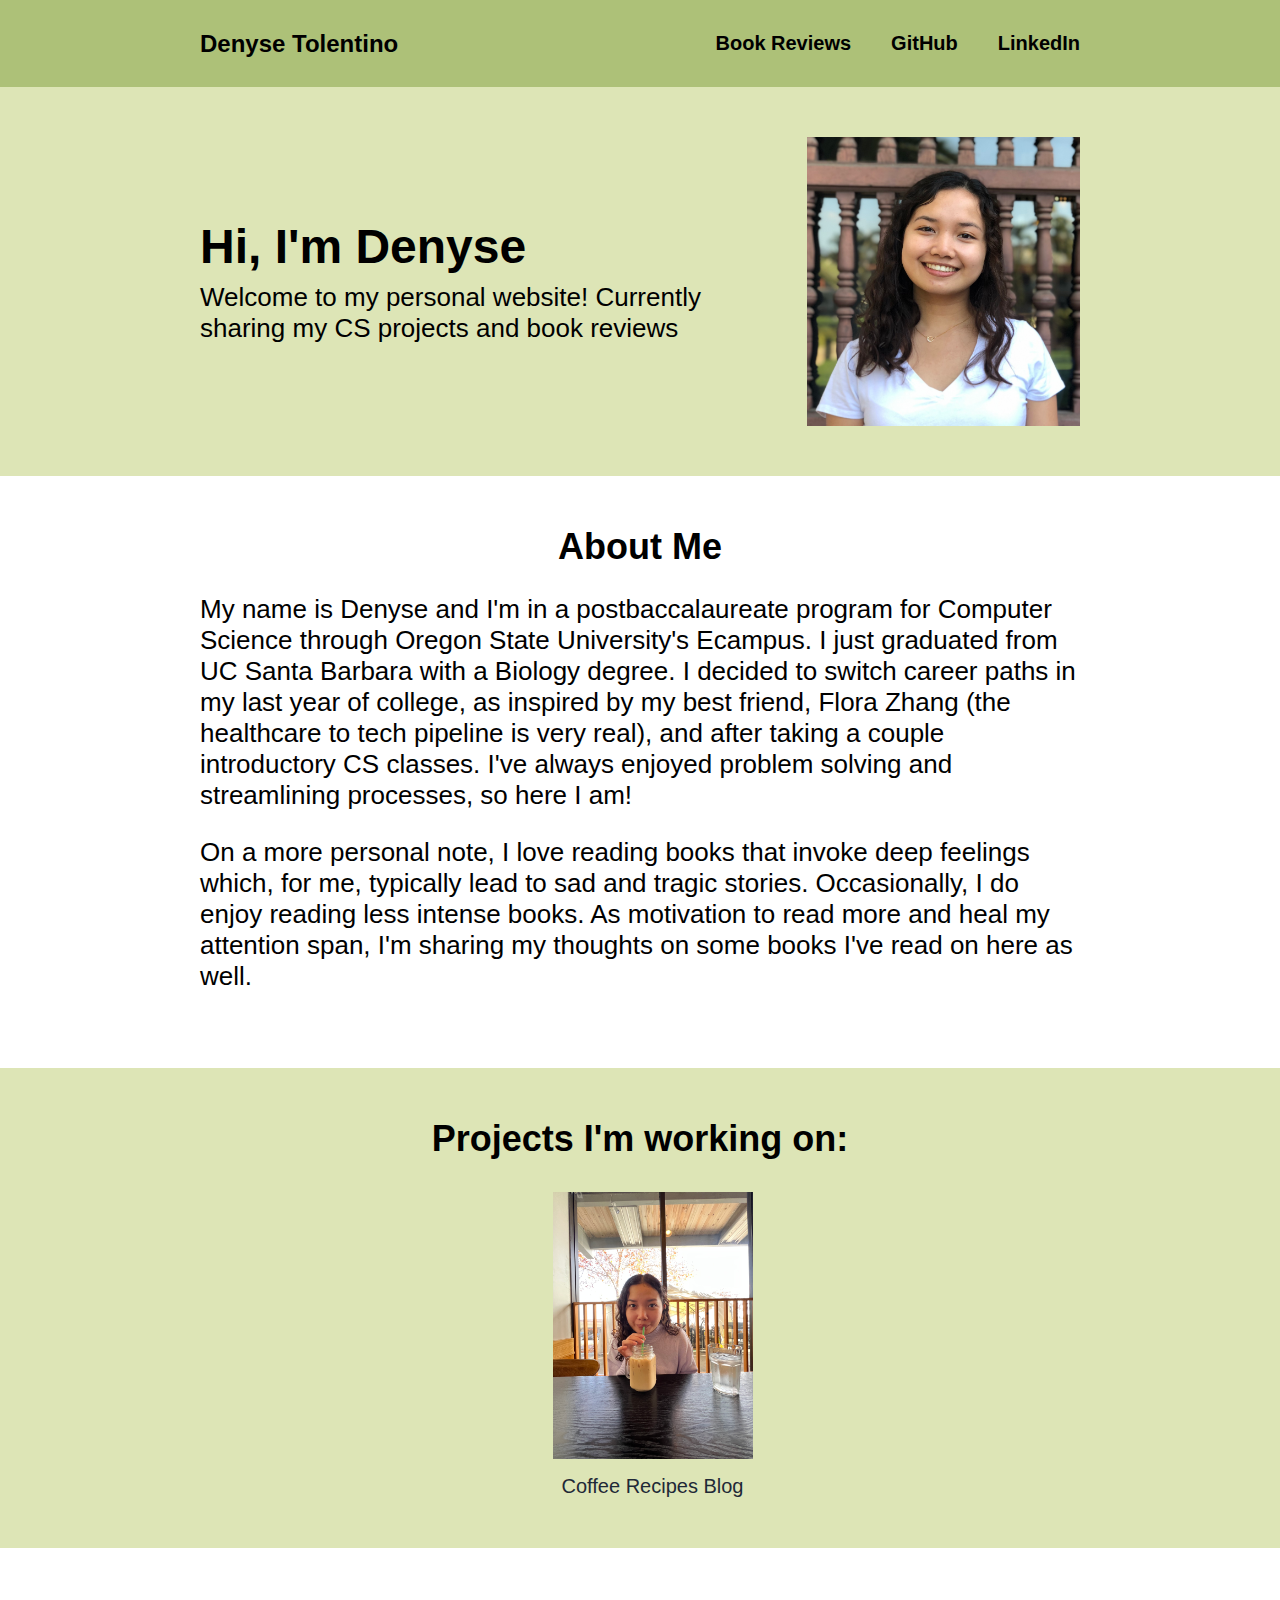
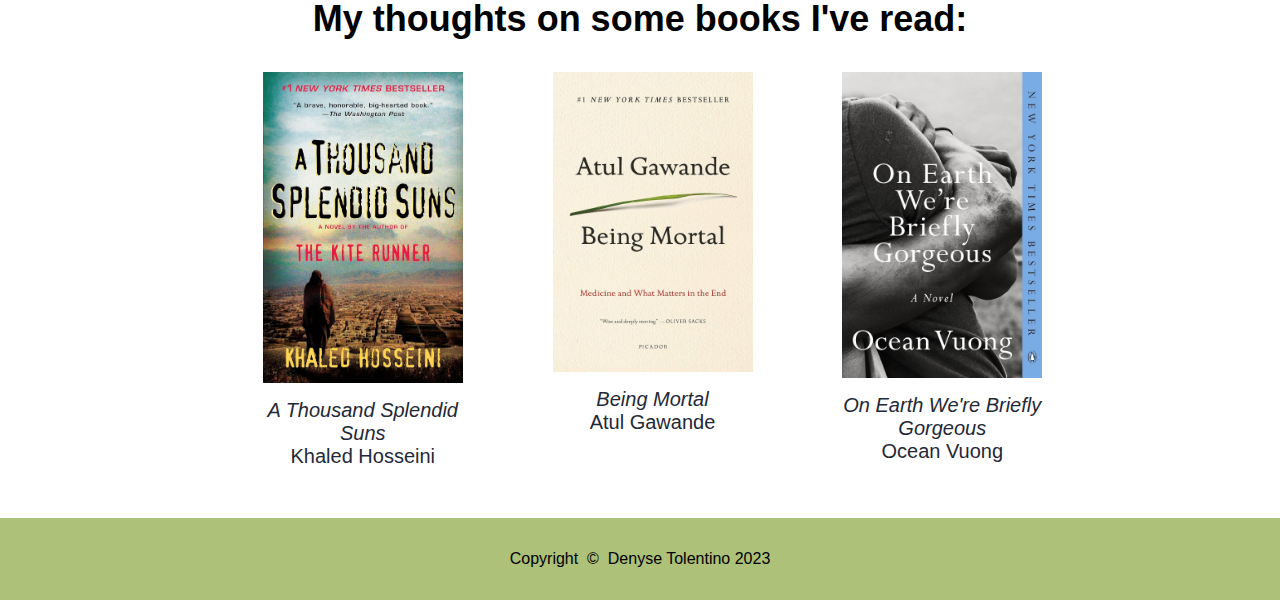
==== index.html @ 4a33d4dd "Build personal website for projects and blogs" ====
<!DOCTYPE html>
<html lang="en">
<head>
    <meta charset="UTF-8">
    <meta name="viewport" content="width=device-width, initial-scale=1.0">
    <link rel="stylesheet" type="text/css" href="css/style.css">
    <title>Denyse Tolentino</title>
</head>

<body>
    
    <div class="header">
        <div><a class="logo" href="#">Denyse Tolentino</a></div>
        <ul>
            <li><a class="headlinks" href="reviews/books.html">Book Reviews</a></li>
            <li><a class="headlinks" href="https://github.com/dentolcs" target="_blank">GitHub</a></li>
            <li><a class="headlinks" href="https://www.linkedin.com/in/denyse-tolentino" target="_blank">LinkedIn</a></li>
        </ul>
    </div>


    <div class="main">
        <div class="left">
            <div class="title">Hi, I'm Denyse</div>
            <div class="subtitle">Welcome to my personal website! Currently sharing 
                                    my CS projects and book reviews
            </div>
        </div>
        <img class=headshot src="./img/denyse.jpg" alt="Opened book on tree root with red and orange leaves">
    </div>

    <div class="about">
        <div class="container">
            <div class="name">About Me</div>
            <div class="text"> 
                <p>My name is Denyse and I'm in a postbaccalaureate program for Computer Science through 
                Oregon State University's Ecampus. I just graduated from UC Santa Barbara with a Biology degree. I 
                decided to switch career paths in my last year of college, as inspired by my best friend, Flora Zhang
                (the healthcare to tech pipeline is very real), and after taking a couple introductory CS classes. 
                I've always enjoyed problem solving and streamlining processes, so here I am!
                </p>
                
                <p>On a more personal note, I love reading books that invoke deep feelings which, for me, typically lead 
                to sad and tragic stories. Occasionally, I do enjoy reading less intense books. As motivation to read 
                more and heal my attention span, I'm sharing my thoughts on some books I've read on here as well.
                </p>              
            </div>
        </div>
    </div>

    <div class="projects">
        <div class="name">Projects I'm working on:</div>
            <a href="https://dentolcs.github.io/odin-recipes/" target="_blank">
            <div class="hold">
            <img class="covers" src="./img/coffee.jpeg" alt="Denyse drinking coffee">
            <div class="caption">Coffee Recipes Blog</div>
            </div>
            </a>
        </div>
    </div>

    <div class="books">
        <div class="name">My thoughts on some books I've read:</div>

        <div class="bookposts">
            <a href="./reviews/books.html#a-thousand-splendid-suns"><div class="hold">
            <img class="covers" src="./img/Hosseini.jpg" alt="Book cover of A Thousand Splendid Suns by Khaled Hosseini">
            <div class="caption"> <em>A Thousand Splendid Suns</em> <br> Khaled Hosseini</div>
            </div>
            </a>

            <a href="./reviews/books.html#being-mortal">
            <div class="hold">
            <img class="covers" src="./img/Gawande.jpg" alt="Book cover of Being Mortal by Atul Gawande">
            <div class="caption"> <em>Being Mortal</em> <br> Atul Gawande</div>
            </div>
            </a>

            <a href="./reviews/books.html#on-earth-were-briefly-gorgeous">
            <div class="hold">
            <img class="covers" src="./img/Vuong.jpg" alt="Book cover of On Earth We're Briefly Gorgeous by Ocean Vuong">
            <div class="caption"> <em>On Earth We're Briefly Gorgeous</em><br> Ocean Vuong</div>
            </div>
            </a>
        </div>
    </div>

    <div class="footer">
        Copyright &nbsp;<span> &copy </span>&nbsp; Denyse Tolentino 2023
    </div>


</body>
</html>
---- css/style.css ----
body {
    display: flex;
    flex-direction: column;
    margin: 0;
    min-height: 100vh;
    font-family: sans-serif;
}

.header{
    background-color: #adc178;
    display: flex;
    justify-content: space-between;
    align-items: center;
    padding: 16px 200px;
    /* border-bottom: solid;
    border-bottom-color: #000000; */
}

.logo{
    font-size: 24px;
    font-weight: 700;
    color: black;
}

ul {
    list-style-type: none;
    display: flex;
    gap: 40px;
}

a {
    text-decoration: none;
    
}

.headlinks{
    color: #000000;
    font-size: 20px;
    font-weight: bold;
}

.main {
    background-color: #dde5b6;
    display: flex;
    justify-content: center;
    align-items: center;
    padding: 50px 200px;
    gap: 60px;
    flex: 1;
}

.left {
    display: flex;
    flex-direction: column;
    flex: 2;
    gap: 8px;
}

.title {
    font-size: 48px;
    font-weight: 900;
    color: #000000;
}

.subtitle {
    font-size: 26px;
    font-weight: lighter;
    color: #000000;
}


.rectangle {
    width: 400px;
    height:200px;
    flex: 2;
    color: #000000;
    display: flex;
    justify-content: center;
    align-items: center;
}

.headshot {
    display: flex;
    width: 50px;
    height:auto;
    flex: 1
}

.about {
    display: flex;
    justify-content: center;
    padding: 50px 200px;
    gap: 32px;
    flex: 1;
}

.container {
    display: flex;
    flex-direction: column;
    /* width: 800px; */
}

.text {
    font-size: 26px;
    font-weight: lighter;
    color: #000000;

}

.projects {
    background-color: #dde5b6;
    display: flex;
    flex-direction: column;
    justify-content: center;
    align-items: center;
    padding: 50px 200px;
    gap: 32px;
    flex: 1;
}

.books {
    display: flex;
    flex-direction: column;
    padding: 50px 200px;
    gap: 32px;
    flex: 1;
}

.bookposts {
    display: flex;
    justify-content: space-evenly;
    gap: 52px;
    flex-wrap: wrap;
}

.covers {
    width: 200px;
    height: auto;
}
.name {
    font-size: 36px;
    font-weight: 900;
    color: #000000;
    text-align: center;
}

.content {
    display: flex;
    justify-content: center;
    gap: 52px;
    flex-wrap: wrap;
}


.hold{
    display: flex;
    flex-direction: column;
    width: 175px;
    gap: 16px
    
}

.caption {
    text-align: center;
    width: 200px;
    font-size: 20px;
    font-weight: lighter;
    color: #1F2937;
}



.footer {
    background-color: #adc178;
    color: #000000;
    display: flex;
    justify-content: center;
    align-items: center;
    padding: 32px;
}
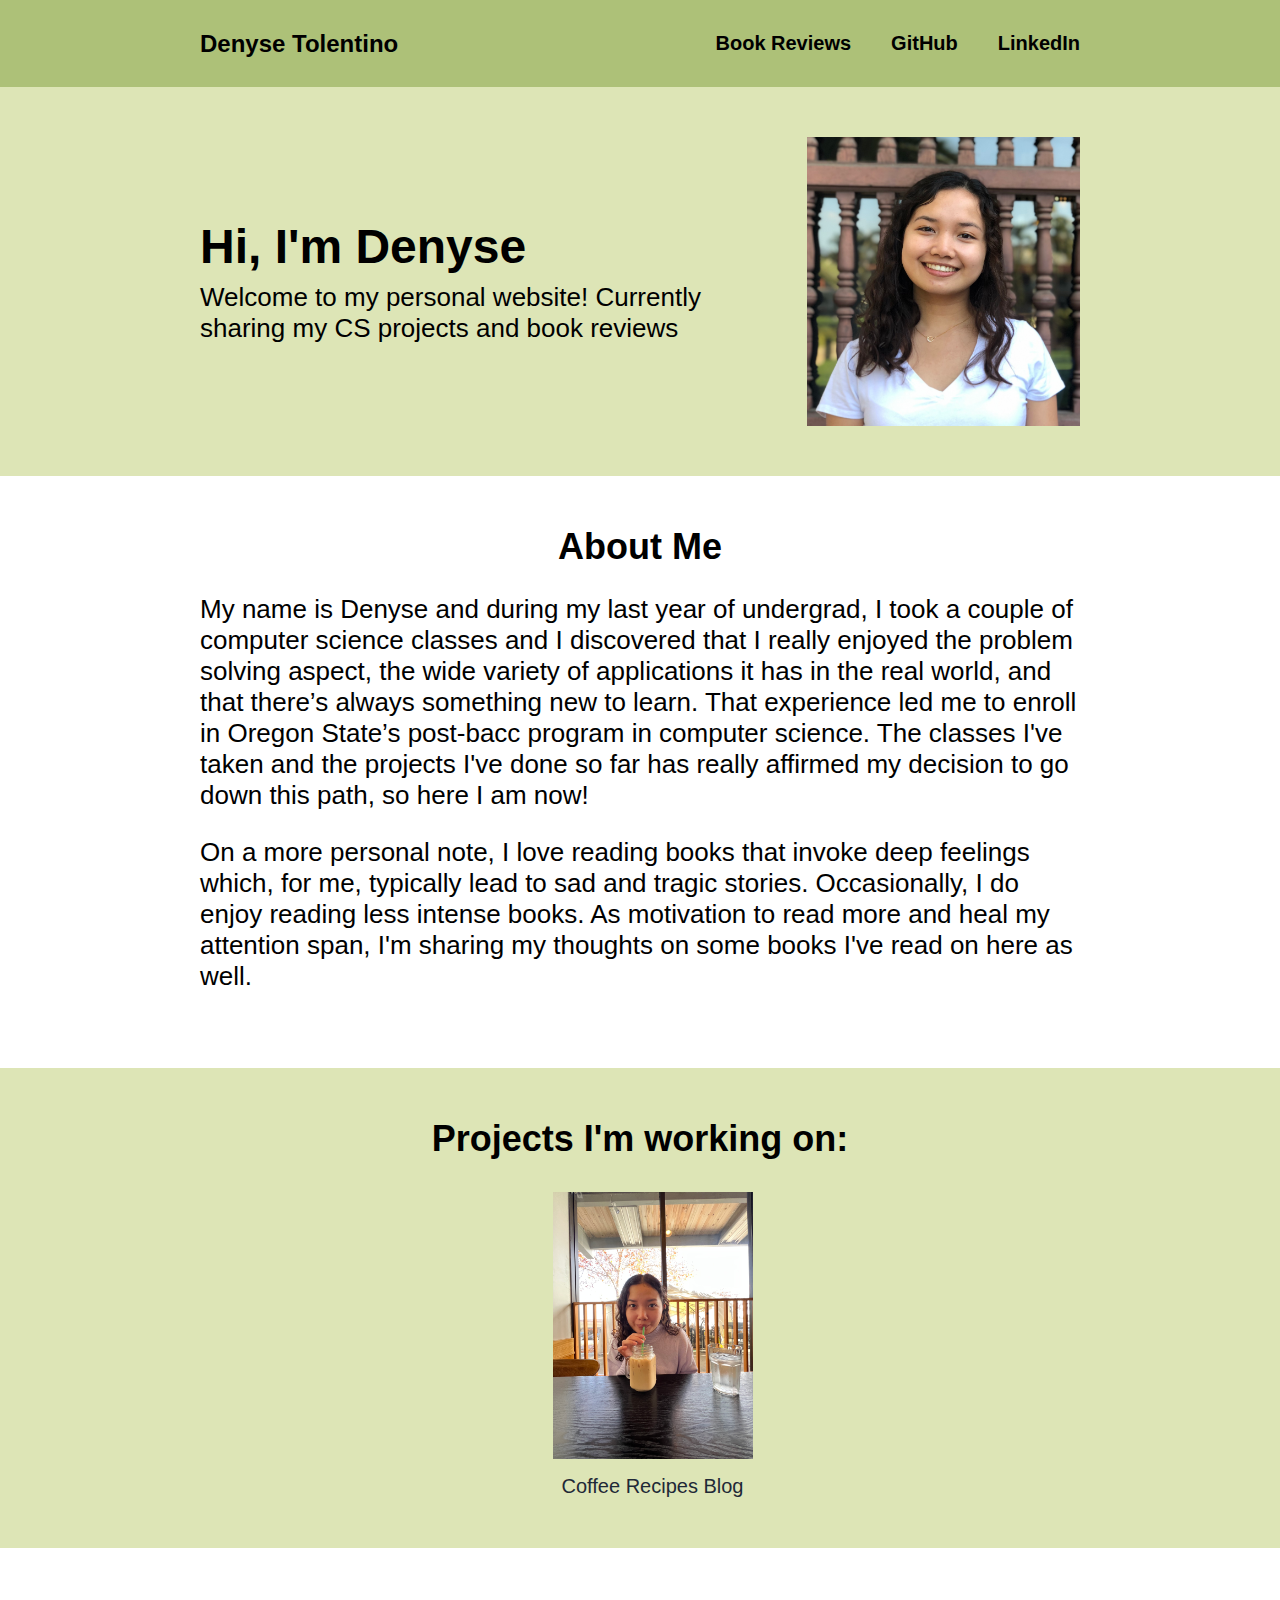
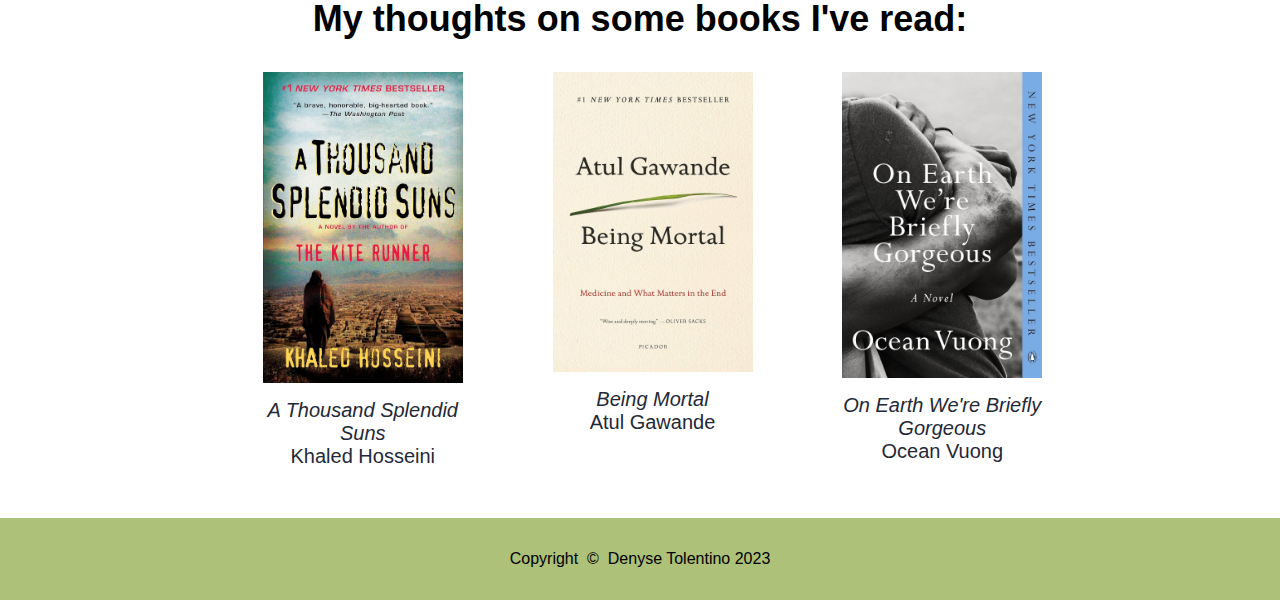
==== commit 151179bc: "Update 'About Me' section" ====
--- a/index.html
+++ b/index.html
@@ -33,11 +33,11 @@
         <div class="container">
             <div class="name">About Me</div>
             <div class="text"> 
-                <p>My name is Denyse and I'm in a postbaccalaureate program for Computer Science through 
-                Oregon State University's Ecampus. I just graduated from UC Santa Barbara with a Biology degree. I 
-                decided to switch career paths in my last year of college, as inspired by my best friend, Flora Zhang
-                (the healthcare to tech pipeline is very real), and after taking a couple introductory CS classes. 
-                I've always enjoyed problem solving and streamlining processes, so here I am!
+                <p>My name is Denyse and during my last year of undergrad, I took a couple of computer science classes
+                   and I discovered that I really enjoyed the problem solving aspect, the wide variety of applications 
+                   it has in the real world, and that there’s always something new to learn. That experience led me to 
+                   enroll in Oregon State’s post-bacc program in computer science. The classes I've taken and the
+                   projects I've done so far has really affirmed my decision to go down this path, so here I am now!
                 </p>
                 
                 <p>On a more personal note, I love reading books that invoke deep feelings which, for me, typically lead 
